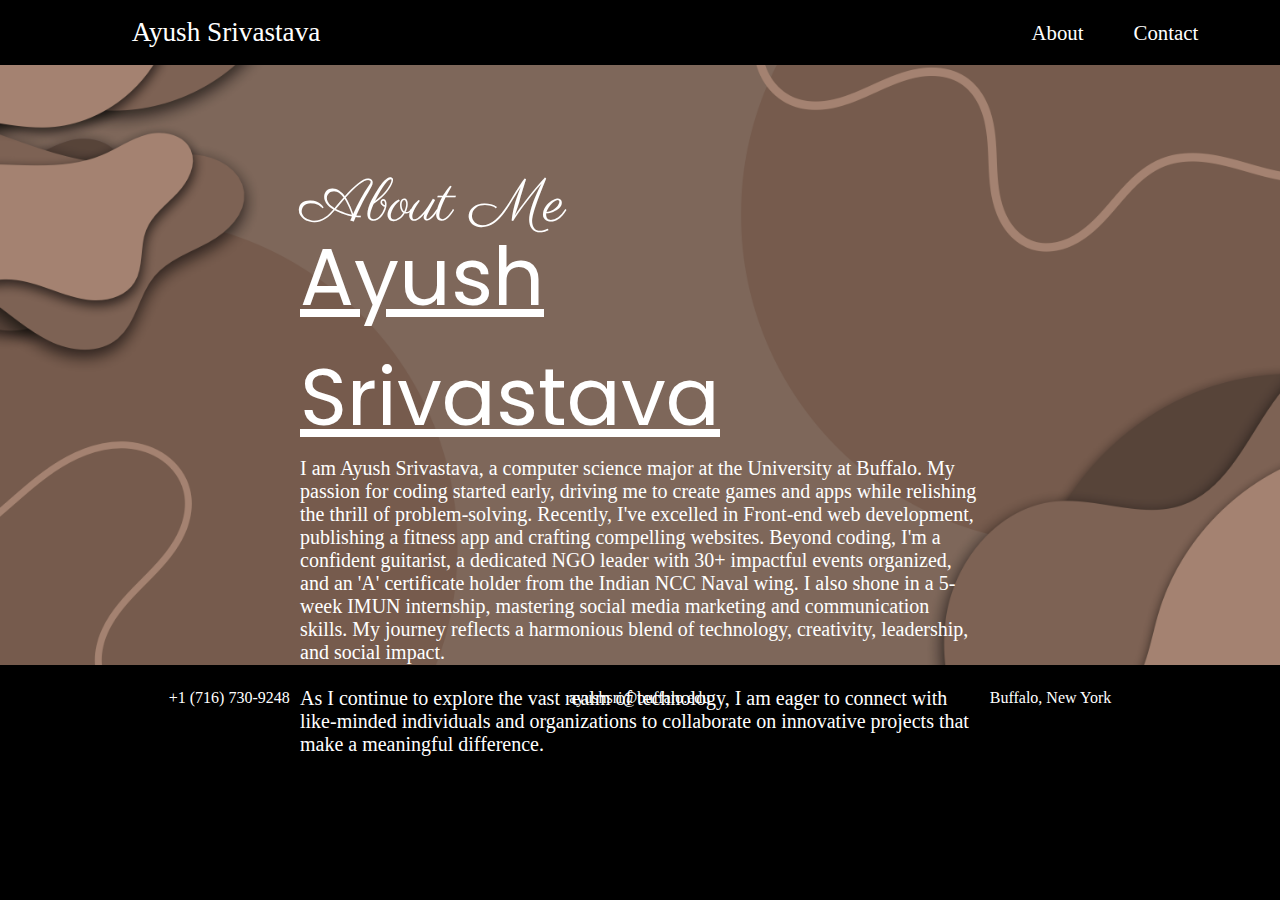
==== about.html @ 52faafb6 "added js" ====
<!DOCTYPE html>
<html lang="en">

<head>
    <meta charset="UTF-8">
    <meta name="viewport" content="width=device-width, initial-scale=1.0">
    <title>About Me</title>
    <link rel="stylesheet" href="https://cdnjs.cloudflare.com/ajax/libs/font-awesome/6.5.1/css/all.min.css"
        integrity="sha512-DTOQO9RWCH3ppGqcWaEA1BIZOC6xxalwEsw9c2QQeAIftl+Vegovlnee1c9QX4TctnWMn13TZye+giMm8e2LwA=="
        crossorigin="anonymous" referrerpolicy="no-referrer" />
    <link rel="preconnect" href="https://fonts.googleapis.com">
    <link rel="preconnect" href="https://fonts.gstatic.com" crossorigin>
    <link href="https://fonts.googleapis.com/css2?family=Parisienne&display=swap" rel="stylesheet">
    <link rel="preconnect" href="https://fonts.googleapis.com">
    <link rel="preconnect" href="https://fonts.gstatic.com" crossorigin>
    <link href="https://fonts.googleapis.com/css2?family=Parisienne&family=Poppins:wght@800&display=swap"
        rel="stylesheet">

    <link rel="stylesheet" href="style.css">
</head>

<body>
    <div class="project-body">

        <header class="header">
            <p class="name">Ayush Srivastava</p>
            <div class="head-ele">
                <p class="ele">About</p>
                <p class="ele">Contact</p>
            </div>
        </header>

        <div class="about">
            <div class="text">
                <div class="heading-one">About Me</div>
                <div class="heading-two"><u>Ayush Srivastava</u></div>
                <div class="para">
                    I am Ayush Srivastava, a computer science major at the University at Buffalo. My passion for coding started early, driving me to create games and apps while relishing the thrill of problem-solving. Recently, I've excelled in Front-end web development, publishing a fitness app and crafting compelling websites. Beyond coding, I'm a confident guitarist, a dedicated NGO leader with 30+ impactful events organized, and an 'A' certificate holder from the Indian NCC Naval wing. I also shone in a 5-week IMUN internship, mastering social media marketing and communication skills. My journey reflects a harmonious blend of technology, creativity, leadership, and social impact. <br> <br>As I continue to explore the vast realm of technology, I am eager to connect with like-minded individuals and organizations to collaborate on innovative projects that make a meaningful difference.
                </div>
            </div>
        </div>

        <footer>
            <div class="thank-contact">
                <div class="call thank-contact">
                    <div class="contact-text"><i class="fa-solid fa-phone" style="color: #ffffff;"></i> +1 (716)
                        730-9248</div>
                </div>
                <div class="email thank-contact" style="width: 700px;">
                    <div class="contact-text"><i class="fa-solid fa-envelope" style="color: #ffffff;"></i>
                        ayushsri@buffalo.edu</div>
                </div>
                <dic class="location thank-contact">
                    <div class="contact-text"><i class="fa-solid fa-location-dot" style="color: #ffffff;"></i> Buffalo,
                        New York</div>
                </dic>
            </div>
        </footer>

    </div>
</body>

</html>
---- style.css ----
*{
    margin: 0;
}

body{
    background-color: black;
}

.project-body{
    background-image: url("images/bg.png");
    background-size: cover;
}

header{
    background-color: black;
    color: white;
    display: flex;
    height: 65px;
    align-items: center;
    justify-content: space-evenly;
}


.name{
    width: 60%;
    font-size: 1.7rem;
    margin-left: 50px;
}

.head-ele{
    display: flex;
}

.head-ele:hover{
    cursor: pointer;
}

.ele{
    margin-left: 50px;
    font-size: 1.3rem;
}

.mainbody{
    height: 600px;
    display: flex;
    align-items: center;
    justify-content: space-evenly;
    margin-left: 90px;
    margin-right: 10px;
}

.image{
    height: 400px;
    border: 1px solid black;
}

.heading-one{
    font-family: Parisienne;
    color: white;
    font-size: 60px;
}

.para{
    color: white;
    font-size: 20px;
}

.heading-two{
    font-family: 'Poppins';
    color: white;
    font-size: 80px;
    margin-top: -30px;
    
}

.see-more{
    margin-top: 20px;
    height: 50px;
    width: 150px;
    font-size: 15px;
    color: black;
    font-weight: 800;
}

.options{
    display: flex;
    flex-wrap: wrap;
    margin: 15px;
    justify-content: space-evenly;
}

.box{
    display: flex;
    align-items: center;
    justify-content: center;
    background-color: white;
    height: 200px;
    width: 30%;
    margin: 50px;
    text-align: center;
    border-radius: 25px;
}

.box:hover{
    background-color: black;
    cursor: pointer;
    color: #EAE0E0;
}

.box-c-2{
    font-family: 'Poppins';
    font-size: 60px;
}

.thankyou{
    display: flex;
    flex-direction: column;
    align-items: center;
    justify-content: center;
    height: 700px;
}

.thankyou h1{
    font-family: 'Poppins';
    color: white;
    font-size: 90px;
}

.thankyou p{
    color: white;
    font-size: 40px;
    margin-bottom: 70px;
    margin-left: 90px;
}

footer{
    background-color: black;
    height: 65px;
    display: flex;
    align-items: center;
    justify-content: space-evenly;
}

.thank-contact{
    display: flex;
    justify-content: center;
    color: white;   
}

.project-content{ 
    width: 80%;
    margin: 80px;
    display: flex;
    justify-content: space-evenly;
    align-items: center;
}

.image-box{
    display: flex;
    flex-direction: column;
}

.project-i{
    height: 200px;
    margin: 10px;
}

.see-more-body{
    height: 500px;
    display: flex;
    justify-content: space-evenly;
    margin-top: 100px;
}

.see-more-img{
    height: 300px;
}

.see-more-text{
    margin-top: 20px;
    font-family: Poppins;
    color: white;
    font-size: 20px;
    width: 300px;
    text-align: center;
}

.see-more-text:hover{
    cursor: pointer;
}

.about{
    height: 500px;
    display: flex;
    justify-content: space-evenly;
    margin-top: 100px;
    margin-left: 300px;
    margin-right: 300px;
}
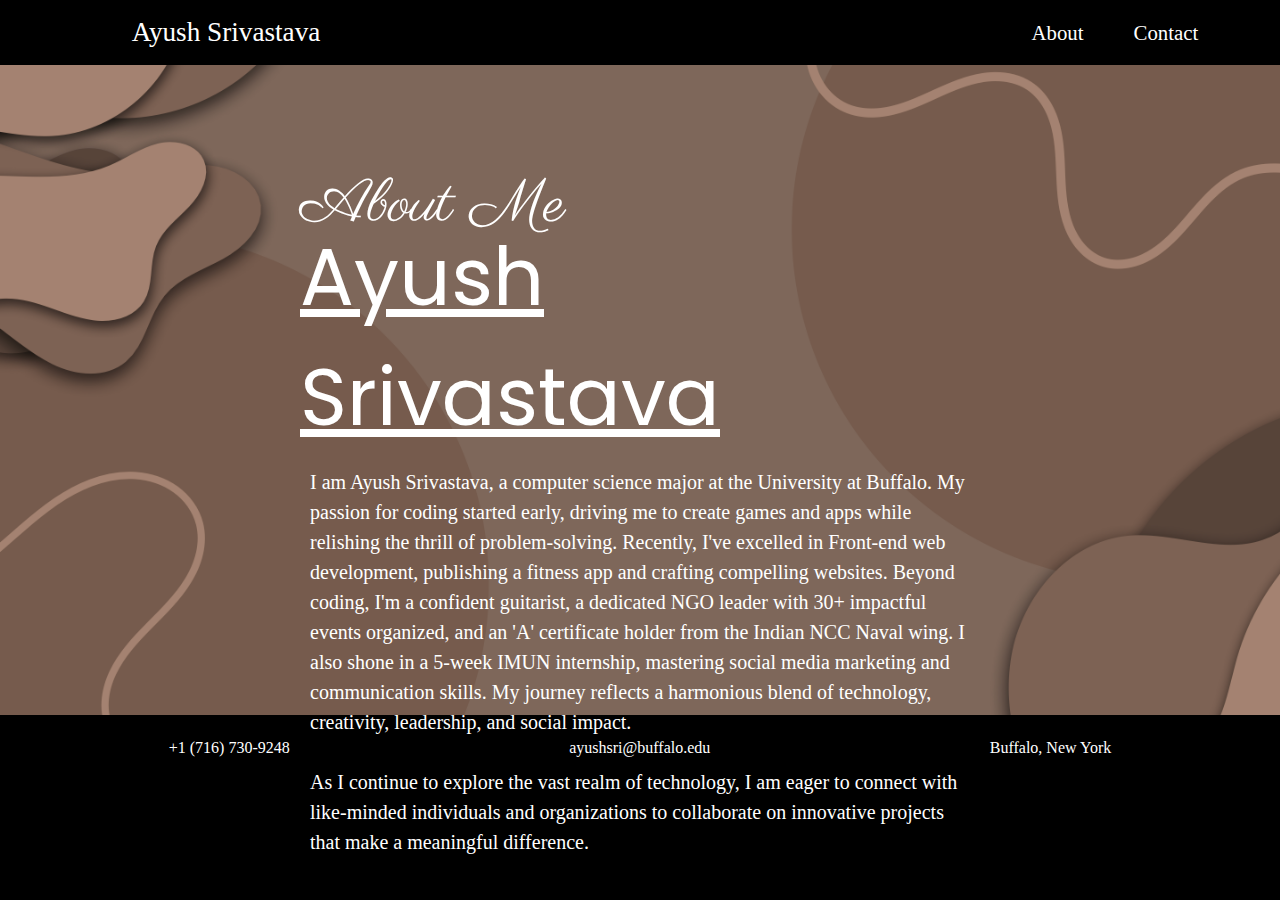
==== commit f8b2f070: "fixed js" ====
--- a/about.html
+++ b/about.html
@@ -25,7 +25,7 @@
         <header class="header">
             <p class="name">Ayush Srivastava</p>
             <div class="head-ele">
-                <p class="ele">About</p>
+                <p class="ele about-click">About</p>
                 <p class="ele">Contact</p>
             </div>
         </header>
@@ -35,7 +35,16 @@
                 <div class="heading-one">About Me</div>
                 <div class="heading-two"><u>Ayush Srivastava</u></div>
                 <div class="para">
-                    I am Ayush Srivastava, a computer science major at the University at Buffalo. My passion for coding started early, driving me to create games and apps while relishing the thrill of problem-solving. Recently, I've excelled in Front-end web development, publishing a fitness app and crafting compelling websites. Beyond coding, I'm a confident guitarist, a dedicated NGO leader with 30+ impactful events organized, and an 'A' certificate holder from the Indian NCC Naval wing. I also shone in a 5-week IMUN internship, mastering social media marketing and communication skills. My journey reflects a harmonious blend of technology, creativity, leadership, and social impact. <br> <br>As I continue to explore the vast realm of technology, I am eager to connect with like-minded individuals and organizations to collaborate on innovative projects that make a meaningful difference.
+                    I am Ayush Srivastava, a computer science major at the University at Buffalo. My passion for coding
+                    started early, driving me to create games and apps while relishing the thrill of problem-solving.
+                    Recently, I've excelled in Front-end web development, publishing a fitness app and crafting
+                    compelling websites. Beyond coding, I'm a confident guitarist, a dedicated NGO leader with 30+
+                    impactful events organized, and an 'A' certificate holder from the Indian NCC Naval wing. I also
+                    shone in a 5-week IMUN internship, mastering social media marketing and communication skills. My
+                    journey reflects a harmonious blend of technology, creativity, leadership, and social impact. <br>
+                    <br>As I continue to explore the vast realm of technology, I am eager to connect with like-minded
+                    individuals and organizations to collaborate on innovative projects that make a meaningful
+                    difference.
                 </div>
             </div>
         </div>
@@ -58,6 +67,9 @@
         </footer>
 
     </div>
+
+    <script src="index.js"></script>
+    
 </body>
 
 </html>--- a/style.css
+++ b/style.css
@@ -27,6 +27,10 @@
     margin-left: 50px;
 }
 
+.name:hover{
+    cursor: pointer;
+}
+
 .head-ele{
     display: flex;
 }
@@ -63,6 +67,12 @@
 .para{
     color: white;
     font-size: 20px;
+    margin: 10px;
+    line-height: 1.5;
+}
+
+.para p{
+    margin-top: 7px;
 }
 
 .heading-two{
@@ -190,7 +200,7 @@
 }
 
 .about{
-    height: 500px;
+    height: 550px;
     display: flex;
     justify-content: space-evenly;
     margin-top: 100px;
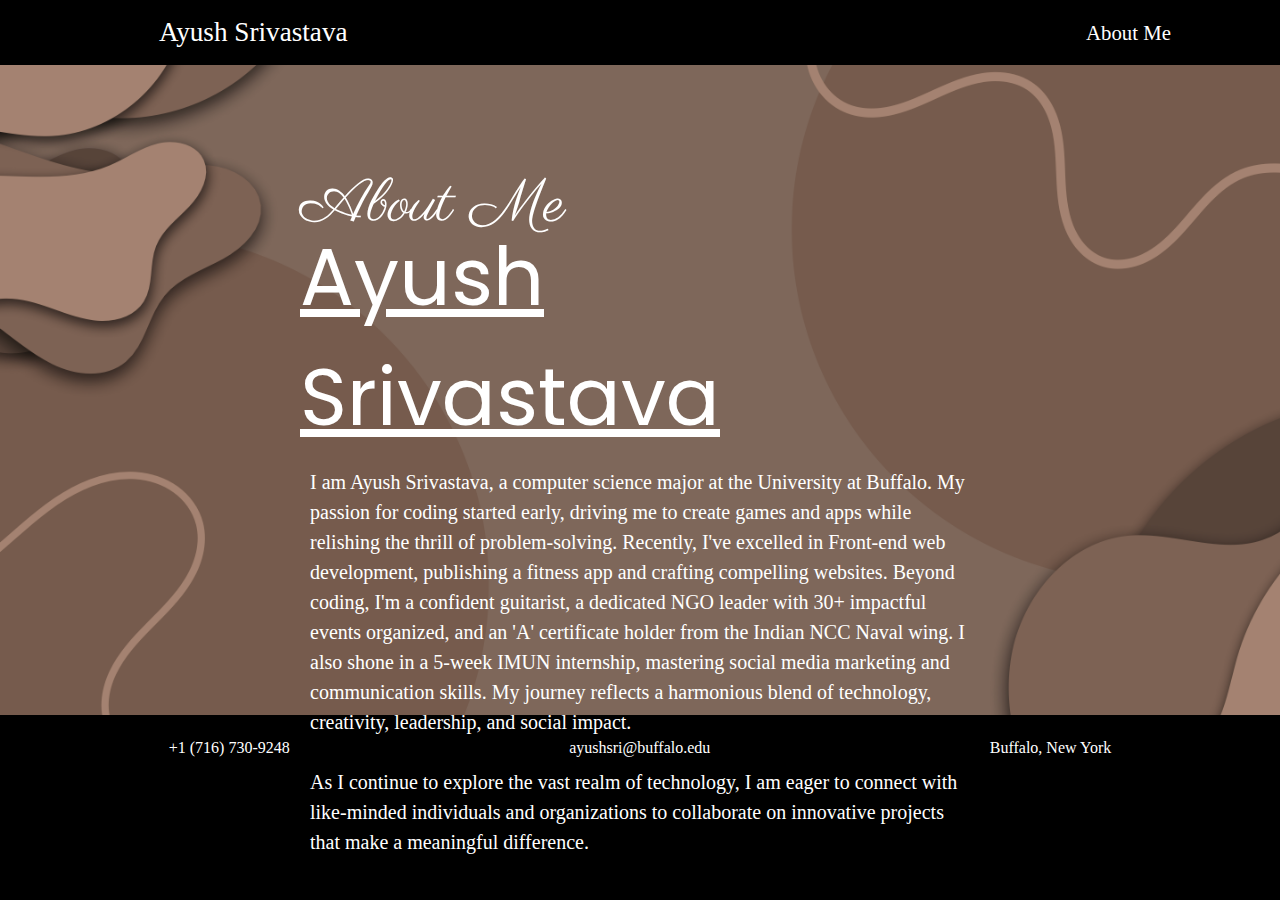
==== commit 85eb73a3: "removed contact" ====
--- a/about.html
+++ b/about.html
@@ -25,8 +25,7 @@
         <header class="header">
             <p class="name">Ayush Srivastava</p>
             <div class="head-ele">
-                <p class="ele about-click">About</p>
-                <p class="ele">Contact</p>
+                <p class="ele about-click">About Me</p>
             </div>
         </header>
 
